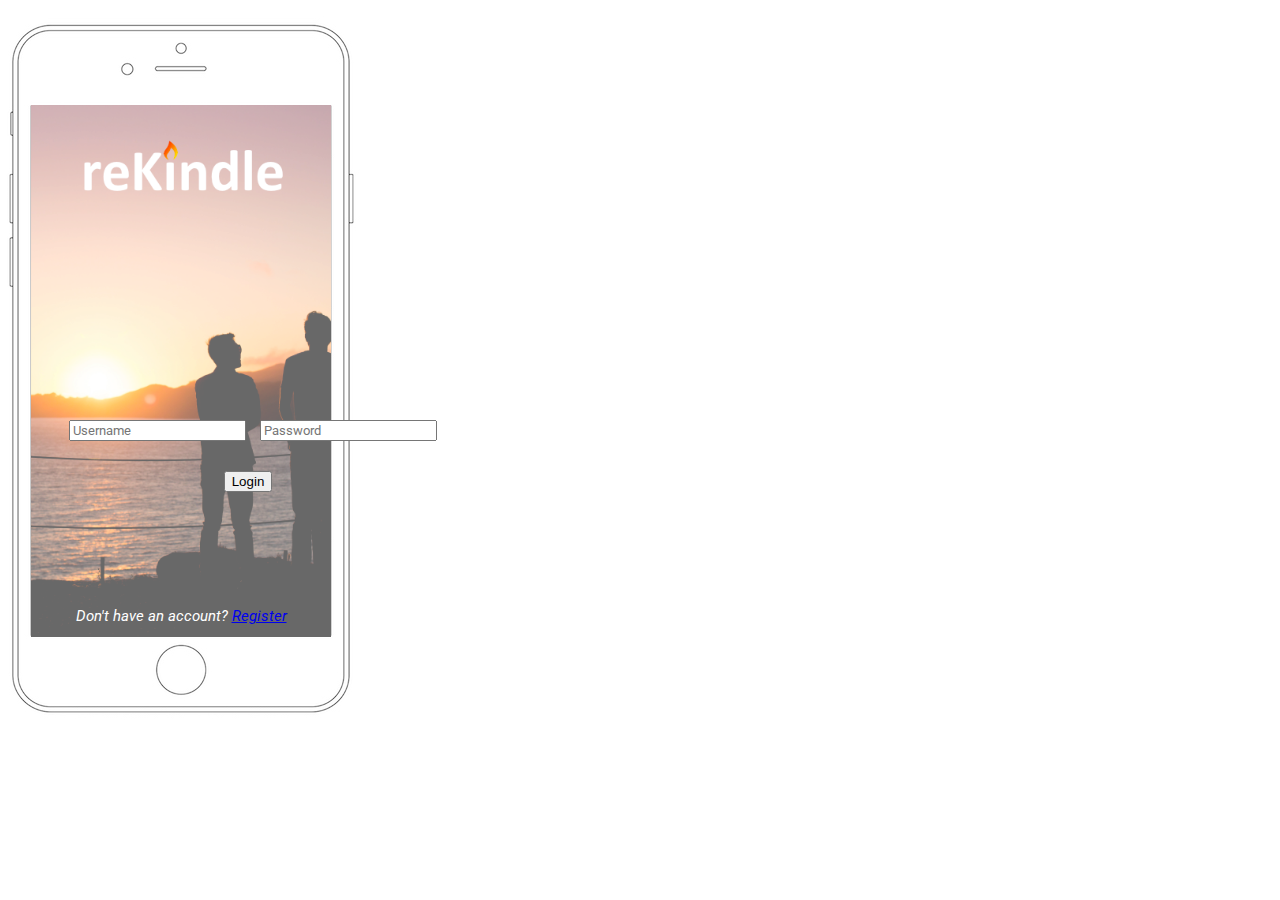
==== index.html @ db5d1b4d "Rename Login.html to index.html" ====
<html>

<head>
    <title>Login</title>
    <link rel="stylesheet" type="text/css" href="Login.css">
    <link rel="stylesheet" href="https://fonts.googleapis.com/css?family=Roboto:100,100i,300,300i,400">
</head>

<body>
    <div id="screen">
        <div class="backimage"><img src="images/logoimage.png"></div>
        <form action="home_init.html">
            <input type="text" name="username" id="username" placeholder="Username" class="input" required>
            <input type="password" name="password" id="password" placeholder="Password" class="input" required>
            <br>
            <input type="submit" value="Login">
        </form>
        <em>Don't have an account? <a href="Register.html">Register</a></em>
    </div>    
</body>

</html>
---- Login.css ----
body
{
    text-align: center;
    background-image: url("images/iphoneOL.jpg");
    background-repeat: no-repeat; 
    font-family: 'Roboto', sans-serif;
    color: white;
}

#screen
{
    height: 530px;
    width: 300px;
    margin: 105px 23px;
    background-color: skyblue;
}

.title
{
    text-align: center;
    padding: 30px;
    font-size: 50pt;
}

form
{
    float: center;
    font-family: 'Roboto', sans-serif;
    margin: 20px;
    position: absolute;
    top: 200px;
}

.input
{
    width: 45%;
    margin-bottom: 30px;
    margin-top: 200px;
    margin-left: 10px;
    position: relative;
    font-family: 'Roboto', sans-serif;
}

em
{
    font-family: 'Roboto', sans-serif;
    position: relative;
    font-size: 15px;
    top: -30px;
}


.backimage img
{
    width:100%;
    position: relative;
}
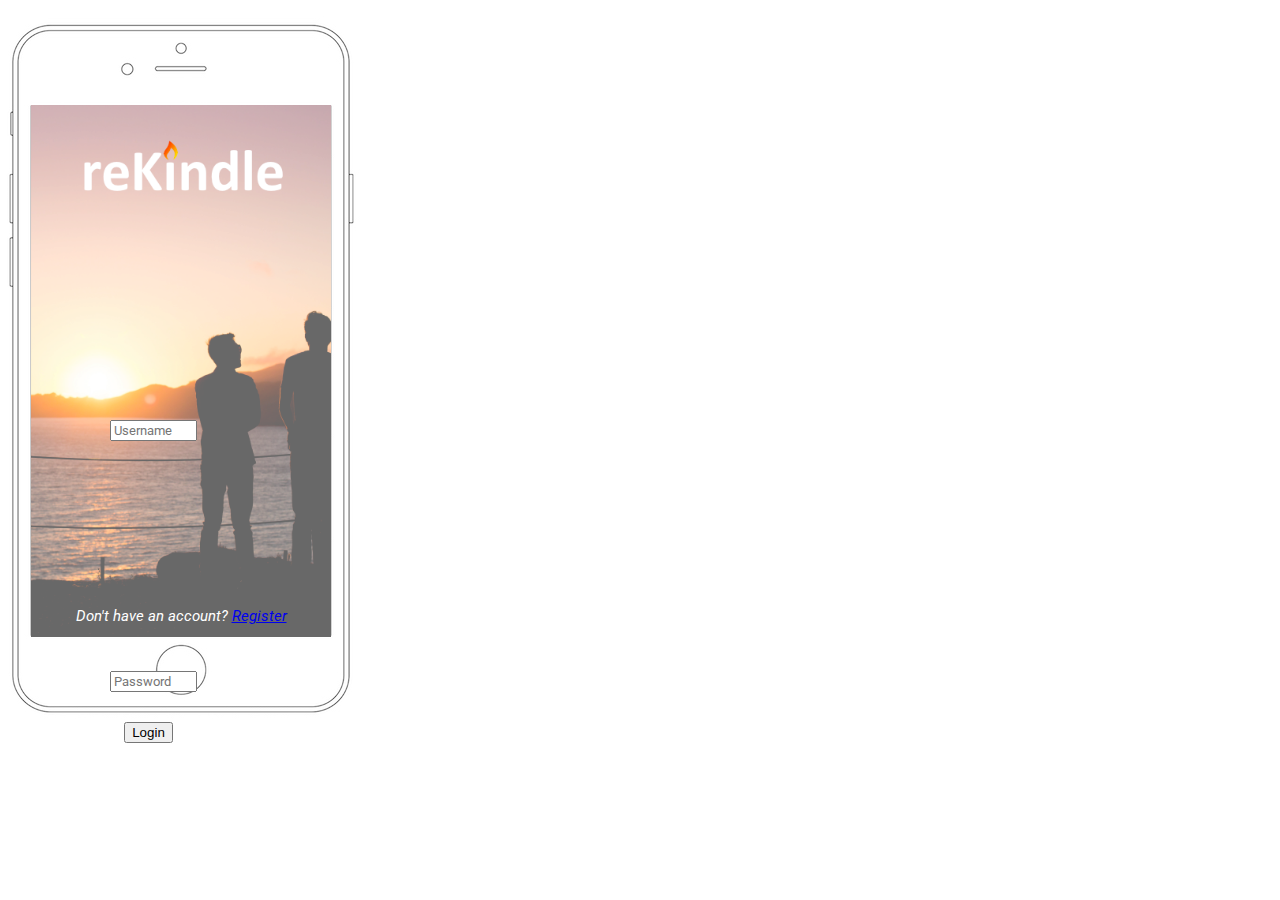
==== commit 70ba667d: "Update index.html" ====
--- a/index.html
+++ b/index.html
@@ -11,9 +11,10 @@
         <div class="backimage"><img src="images/logoimage.png"></div>
         <form action="home_init.html">
             <input type="text" name="username" id="username" placeholder="Username" class="input" required>
+            <br>
             <input type="password" name="password" id="password" placeholder="Password" class="input" required>
             <br>
-            <input type="submit" value="Login">
+            <input class="login_button" type="submit" value="Login">
         </form>
         <em>Don't have an account? <a href="Register.html">Register</a></em>
     </div>    
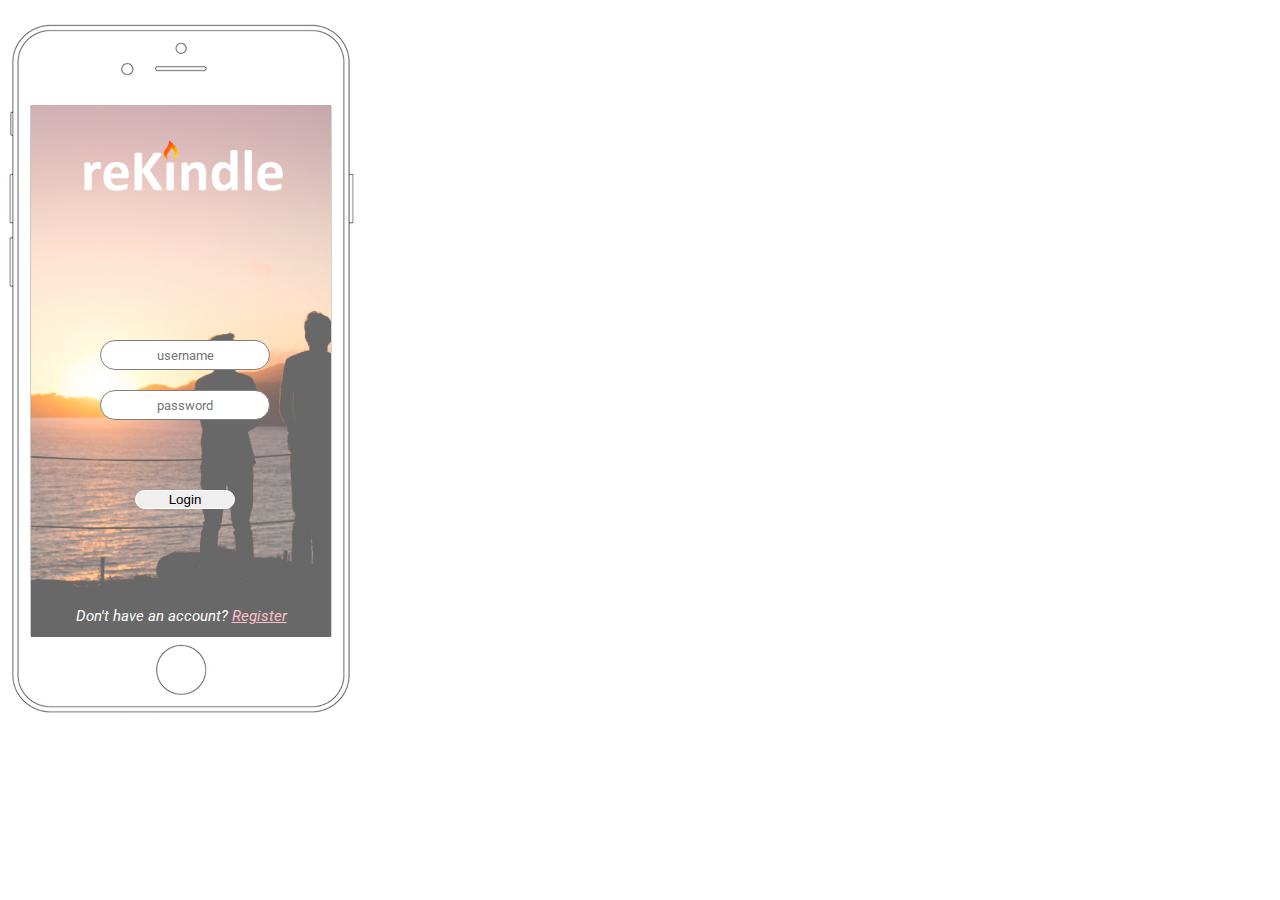
==== commit 8d932d04: "Update index.html" ====
--- a/index.html
+++ b/index.html
@@ -10,9 +10,9 @@
     <div id="screen">
         <div class="backimage"><img src="images/logoimage.png"></div>
         <form action="home_init.html">
-            <input type="text" name="username" id="username" placeholder="Username" class="input" required>
+            <input type="text" name="username" id="username" placeholder="username" class="input" required>
             <br>
-            <input type="password" name="password" id="password" placeholder="Password" class="input" required>
+            <input type="password" name="password" id="password" placeholder="password" class="input" required>
             <br>
             <input class="login_button" type="submit" value="Login">
         </form>
--- a/Login.css
+++ b/Login.css
@@ -24,21 +24,20 @@
 
 form
 {
-    float: center;
     font-family: 'Roboto', sans-serif;
-    margin: 20px;
+    margin: 60px;
+    top: 280px;
     position: absolute;
-    top: 200px;
 }
 
 .input
 {
-    width: 45%;
+    width: 170px;
     margin-bottom: 30px;
-    margin-top: 200px;
     margin-left: 10px;
-    position: relative;
+    padding-top: -150px;
     font-family: 'Roboto', sans-serif;
+    position: absolute;
 }
 
 em
@@ -55,3 +54,45 @@
     width:100%;
     position: relative;
 }
+
+.login_button
+{
+    position: absolute;
+    top: 150px;
+    width: 100px;
+    left: 44px;
+    border-radius: 15px;
+    border: 1px solid white;
+}
+
+#username
+{
+    position: absolute;
+    top: 0px;
+    left: -1px;
+    height: 30px;
+    text-align: center;
+    border-radius: 15px;
+    border: 1px solid grey;
+}
+
+#password
+{
+    position: absolute;
+    top: 50px;
+    left: -1px;
+    height: 30px;
+    text-align: center;
+    border-radius: 15px;
+    border: 1px solid grey;
+}
+
+/* unvisited */
+a:link {
+    color: pink;
+}
+
+/* visited */
+a:visited {
+    color: white;
+}
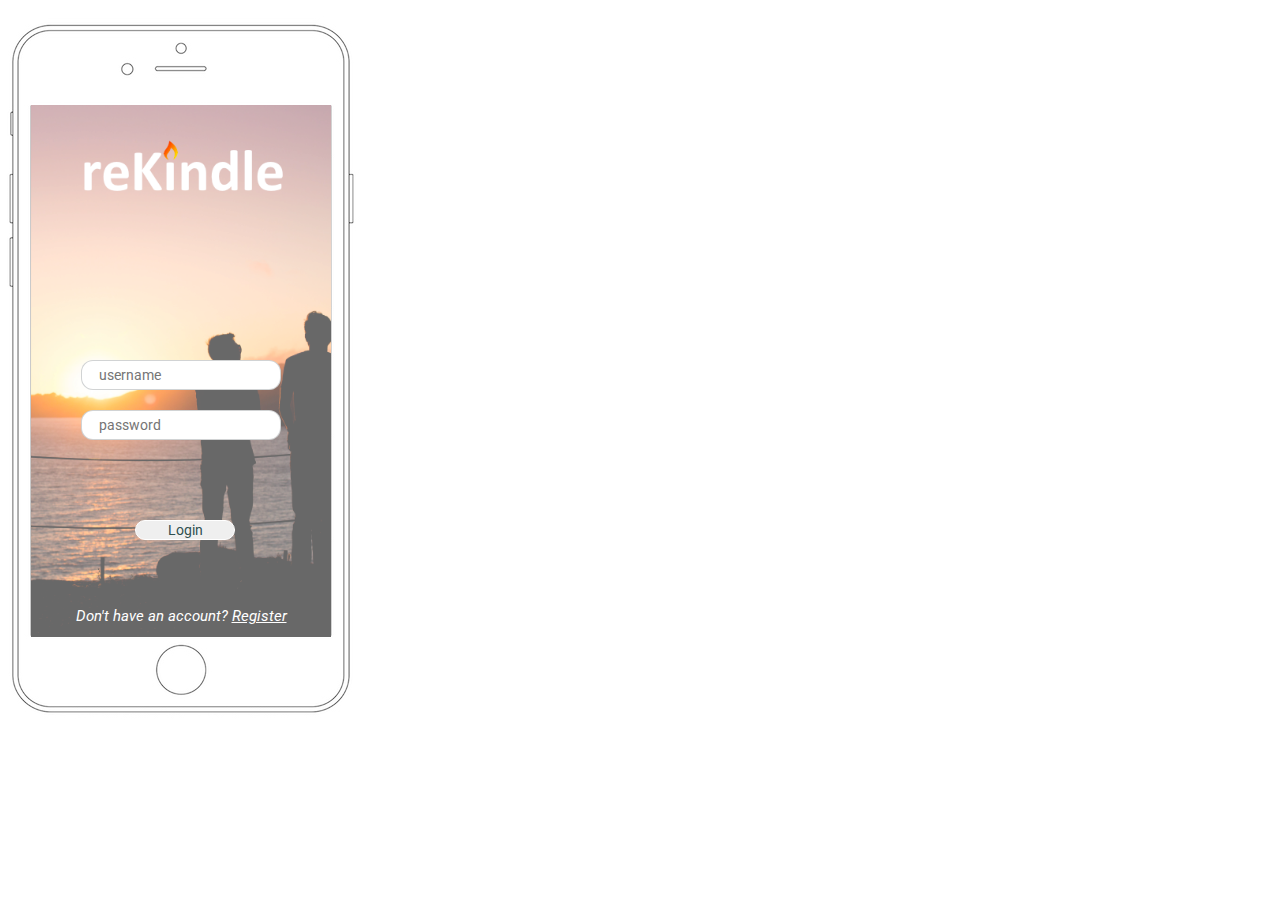
==== commit 7decf067: "add james backend functioning" ====
--- a/index.html
+++ b/index.html
@@ -4,6 +4,10 @@
     <title>Login</title>
     <link rel="stylesheet" type="text/css" href="Login.css">
     <link rel="stylesheet" href="https://fonts.googleapis.com/css?family=Roboto:100,100i,300,300i,400">
+    <script src="ReKindle.js"></script>
+    <script>window.onload = function() {
+        localStorage.setItem('james','false');
+    } </script>
 </head>
 
 <body>
--- a/Login.css
+++ b/Login.css
@@ -26,13 +26,13 @@
 {
     font-family: 'Roboto', sans-serif;
     margin: 60px;
-    top: 280px;
+    top: 230px;
     position: absolute;
 }
 
 .input
 {
-    width: 170px;
+    width: 200px;
     margin-bottom: 30px;
     margin-left: 10px;
     padding-top: -150px;
@@ -58,41 +58,45 @@
 .login_button
 {
     position: absolute;
-    top: 150px;
+    top: 230px;
     width: 100px;
     left: 44px;
     border-radius: 15px;
     border: 1px solid white;
+    font-family: 'Roboto', sans-serif;
+    font-size: 14px;
+    color: darkslategray;
 }
 
 #username
 {
     position: absolute;
-    top: 0px;
-    left: -1px;
+    top: 70px;
+    left: -20px;
     height: 30px;
-    text-align: center;
-    border-radius: 15px;
-    border: 1px solid grey;
+    text-align: left;
+    text-indent: 15px;
+    border-radius: 12px;;
+    border: 1px solid rgba(4, 17, 22, 0.186);
+    font-size: 14px;
 }
 
 #password
 {
     position: absolute;
-    top: 50px;
-    left: -1px;
+    top: 120px;
+    left: -20px;
     height: 30px;
-    text-align: center;
-    border-radius: 15px;
-    border: 1px solid grey;
+    text-align: left;
+    text-indent: 15px;
+    border-radius: 12px;;
+    border: 1px solid rgba(4, 17, 22, 0.186);
+    /* background: lightgoldenrodyellow; */
+
+    font-size: 14px;
 }
 
-/* unvisited */
-a:link {
-    color: pink;
-}
 
-/* visited */
-a:visited {
+a {
     color: white;
 }
